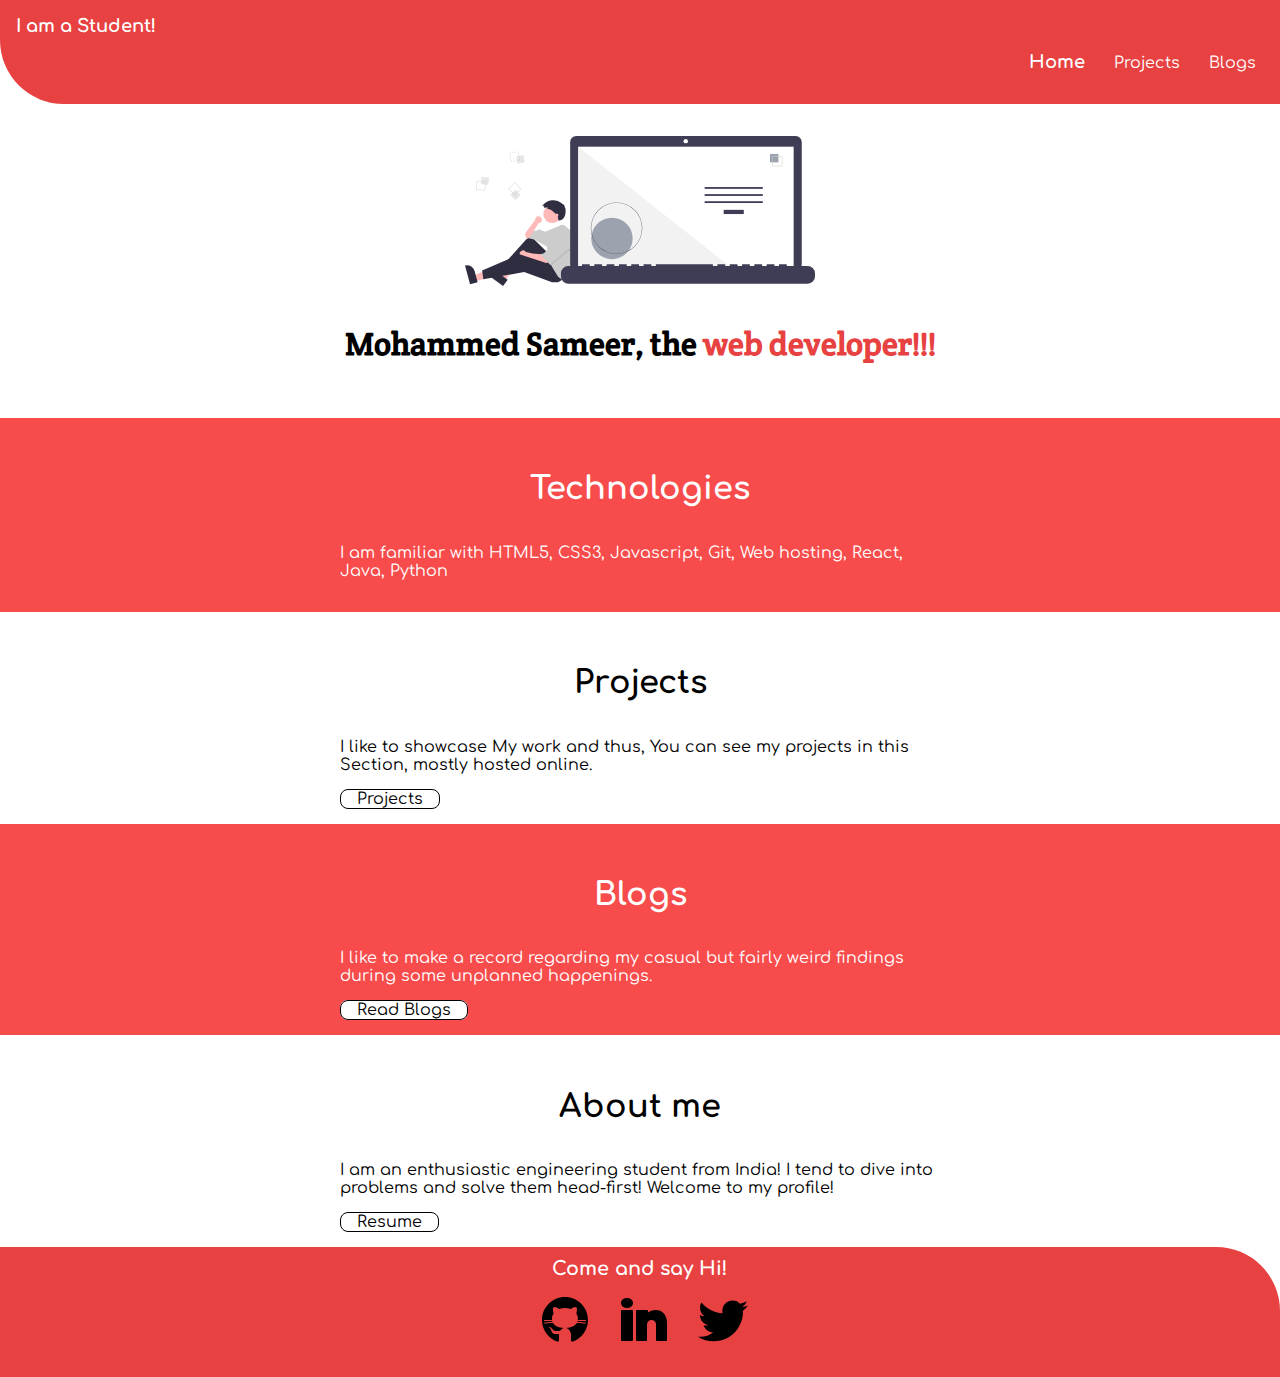
==== index.html @ 75433c21 "refact: Meta tags" ====
<!DOCTYPE html>
<html lang="en">
<head>
    <meta charset="UTF-8">
    <meta http-equiv="X-UA-Compatible" content="IE=edge">
    <meta name="viewport" content="width=device-width, initial-scale=1.0">
    <meta name="description" content="My Portfolio">
    <title>Portfolio</title>
    <link href="Css/styles.css" rel="stylesheet" />
</head>
<body>
    <nav class="navigation container">
        <div class="nav-brand">I am a Student!</div>
        <ul class="list-non-bullet nav-pills">
            <li class="list-item-inline">
                <a class="link link-active" href="/">Home</a>
            </li>
            <li class="list-item-inline">
                <a class="link" href="Templates/Projects.html">Projects</a>
            </li>
            <li class="list-item-inline">
                <a class="link" href="Templates/Blogs.html">Blogs</a>
            </li>
        </ul>
    </nav>

    <header class="hero">
        <img class="hero-img" src="/Images/programmer.svg" />
        <h1 class="hero-heading">Mohammed Sameer, the <span class="heading-inverted"> web developer!!!</span></h1>
    </header>

    <section class="section ow">
        <div class="container container-center">
            <h1>Technologies</h1>
            <p> I am familiar with HTML5, CSS3, Javascript, 
                Git, Web hosting, React, Java, Python  </p>
        </div>

    </section>

    <section class="section">
        <div class="container container-center">
            <h1>Projects</h1>
            <p>I like to showcase My work and thus,
                You can see my projects in this Section,
                 mostly hosted online. 
            </p>
        <a class="link link-secondary" href="Templates/Projects.html">Projects</a>
        </div>

    </section>

    <section class="section ow">
        <div class="container container-center">
            <h1>Blogs</h1>
            <p> I like to make a record regarding my casual
                but fairly weird findings during some unplanned 
                happenings.
            </p>
            <a class="link link-primary" href="Templates/Blogs.html">Read Blogs</a>
        </div>

    </section>
    <section class="section">
        <div class="container container-center">
            <h1>About me</h1>
            <p>I am an enthusiastic engineering student from India! I tend to dive into 
                problems and solve them head-first! Welcome to my profile!
            </p>
        <a class="link link-secondary" href="/Resume/Sameer-CV-23-9.pdf" download="Sameer's-cv">Resume</a>
        </div>

    </section>

    <footer class="footer">
        <div class="footer-header">Come and say Hi!</div>
        <ul class="social-links list-non-bullet">
            <li class="list-item-inline">
                <a class="link" href="https://github.com/Sameony">
                    <img src="/Images/git.svg" alt="icon-github">
                </a>
            </li>
            <li class="list-item-inline">
                <a class="link" 
                href="https://www.linkedin.com/in/mohammed-sameer-786485219/">
                    <img src="/Images/linkedin-2.png" alt="Icon-linkedin">
                </a>
            </li>
            <li class="list-item-inline">
                <a class="link" href="/">
                    <img src="/Images/twitter.svg" alt="Icon-twitter">
                </a>
            </li>
            
        </ul>
    </footer>

</body>
</html>
---- Css/styles.css ----
@import url('https://fonts.googleapis.com/css2?family=Comfortaa:wght@400;700&family=Lobster+Two&family=Poiret+One&display=swap');
@import url('https://fonts.googleapis.com/css2?family=Crete+Round&family=Righteous&display=swap');

/* font-family: 'Comfortaa', cursive;
font-family: 'Lobster Two', cursive;
font-family: 'Poiret One', cursive; 
font-family: 'Crete Round', serif;
font-family: 'Righteous', cursive;*/
:root {
    --prim-color: #e74141;
    --off-white: rgb(248, 76, 76);

}

body {
    font-family: 'Comfortaa', cursive;
    margin: 0px;
}
h1{
    font-family: 'Comfortaa', cursive;

}
.container {
    padding: 0 1rem 0 1rem;
}

.container-center {
    margin: auto;
    max-width: 600px;
}

.force-wide {
    max-width: auto;
}

.margin-top {
    margin-top: 2rem;
}

hr {
    margin: 2rem 0;
}

.padding-md {
    padding: 2rem;
}

/**   Links   **/
.link {
    text-decoration: none;
    font-weight: 400;
    padding: 0 0.5rem 0 1rem;
    color: white;
}

.link-primary {

    background-color: white;
    border-radius: 8px;
    padding: 0 1rem;
    color: black;
    border: black solid 1px;
    
}

.link-secondary {
    border-color: var(--prim-color);
    border: 1px solid;
    border-radius: 8px;
    color: black;
    padding: 0 1rem;
}


.link-project {
    color: red;
}

a.link-secondary:active,
a.link-secondary:hover {
    background-color: var(--prim-color);
    color: white;
}

a.link-primary:active,
a.link-primary:hover {
    background-color: white;
    color: black;
    font-size: larger;
    
}

.a :visited {
    color: red;
}



/**   Lists    **/
.list-non-bullet {
    list-style: none;
}

.list-item-inline {
    display: inline;
}

/**     Navigation      **/
.navigation {
    background-color: var(--prim-color);
    color: white;
    padding: 1rem;
    border-bottom-left-radius: 4rem;

}

.nav-brand {
    font-weight: bold;
    font-size: large;
}

.navigation .link {
    color: white;
}

.nav-pills {
    text-align: right;

}

.navigation .link-active {
    font-weight: bold;
    font-size: large;
}

/**   Header  **/

.hero {
    padding: 2rem;
    text-align: center;
}

.hero-img {
    max-width: 350px;
    display: block;
    margin: auto;
}

.hero .hero-heading {
    font-size: 2rem;
    font-weight: bold;
    padding-top: 1rem;
    font-family: 'Crete Round', serif;
    
}

.hero .hero-heading .heading-inverted {
    color: var(--prim-color);
}

/**   Section  **/

.section {
    padding: 1rem;

}

.section h1 {
    text-align: center;
    padding: 1rem;
}

.ow {

    background-color: var(--off-white);
  color: white;

}

/**   Footer  **/

.footer {
    background-color: var(--prim-color);
    padding: 0.7rem;
    text-align: center;
    color: white;
    border-radius: 0 4rem 0 0;

}

.footer ul {
    padding-inline-start: 0px;
    color: white;
}

.footer-header {
    font-size: larger;
    font-weight: bold;
}

/*  */
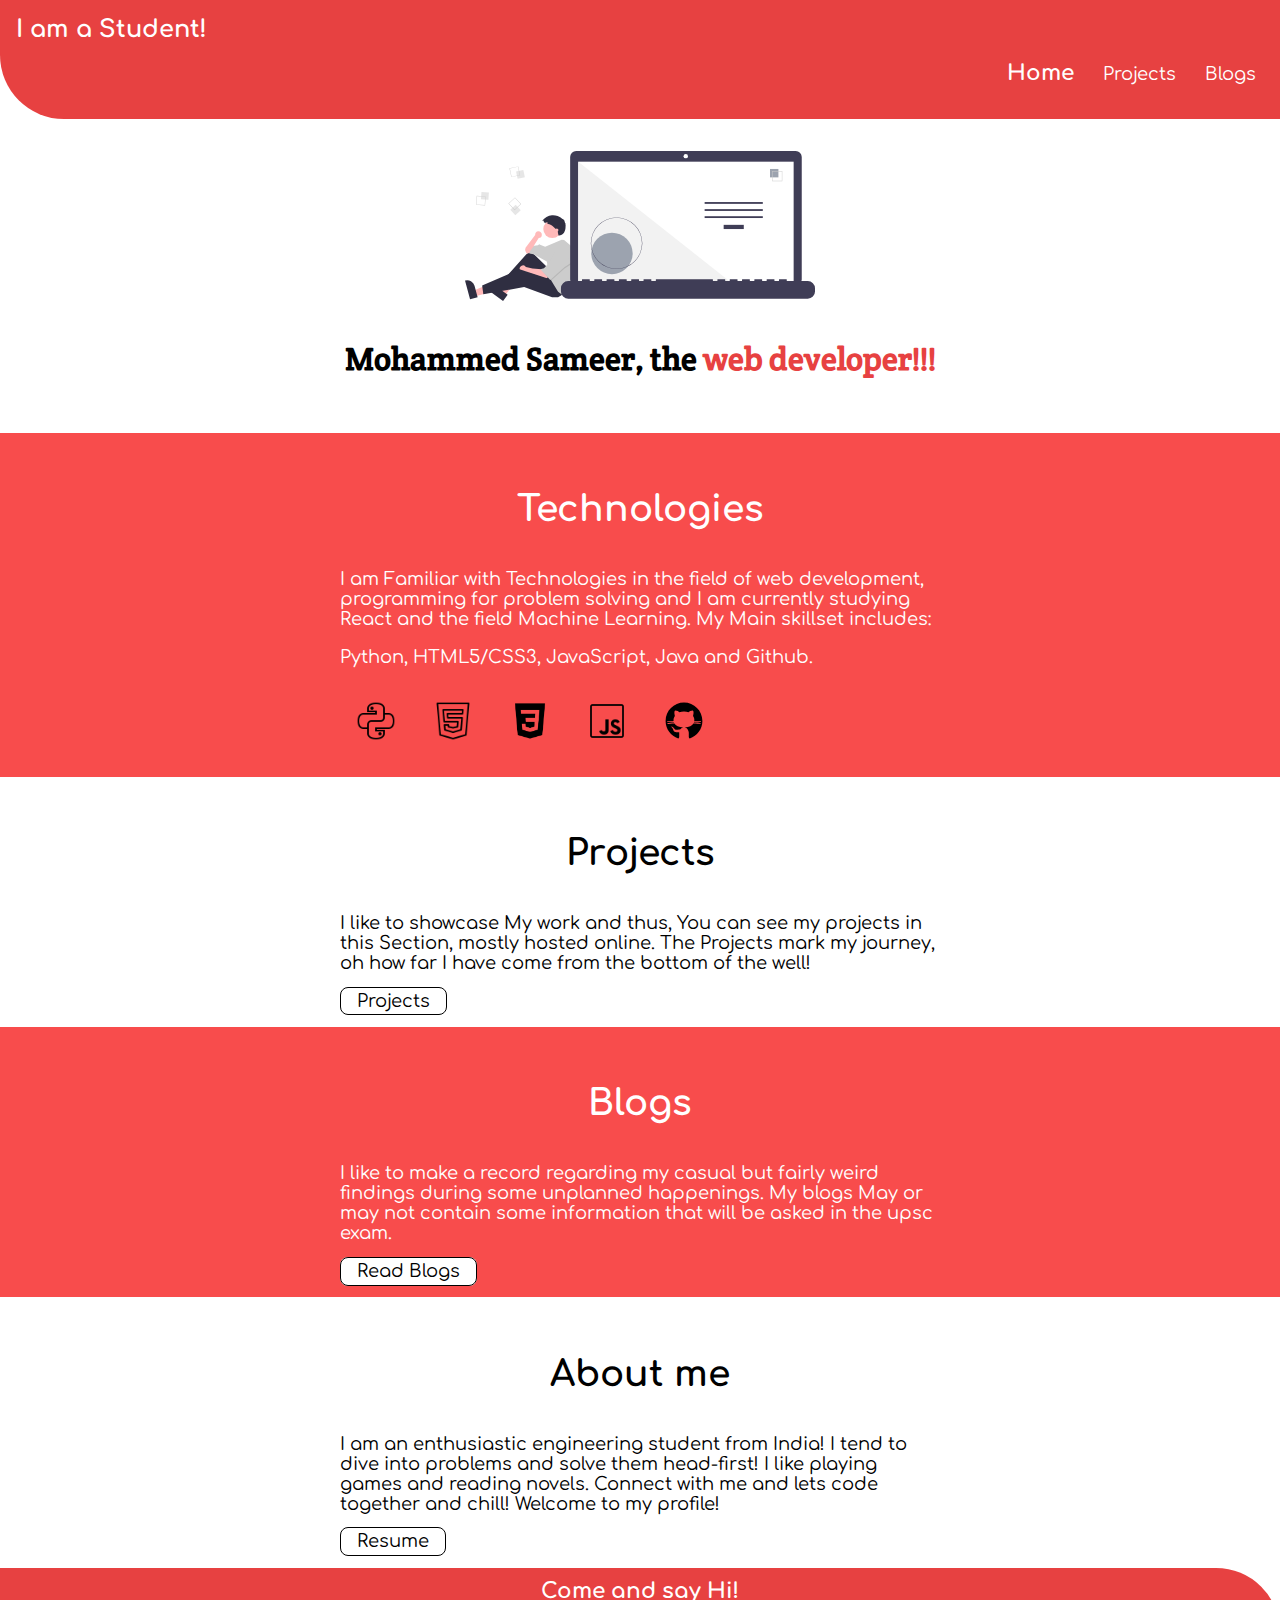
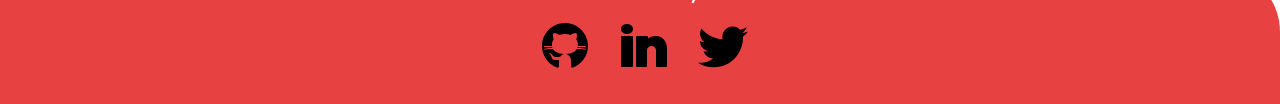
==== commit 66a48977: "style: Skills section updated home page" ====
--- a/index.html
+++ b/index.html
@@ -32,8 +32,17 @@
     <section class="section ow">
         <div class="container container-center">
             <h1>Technologies</h1>
-            <p> I am familiar with HTML5, CSS3, Javascript, 
-                Git, Web hosting, React, Java, Python  </p>
+            <p> I am Familiar with Technologies in the field of web development,
+                programming for problem solving and I am currently studying React and
+                the field Machine Learning. My Main skillset includes:   </p>
+                <p class="boldit">Python, HTML5/CSS3, JavaScript, Java and Github.</p>
+            <div class="skillinks">
+                <a href="https://www.python.org/"><img src="/Images/icons8-python-50.png" class="smol-ico"></a>
+                <a href="https://developer.mozilla.org/en-US/docs/Web/HTML"><img src="/Images/icons8-html-5-50.png" class="smol-ico"></a>
+                <a href="https://developer.mozilla.org/en-US/docs/Web/CSS"><img src="/Images/logo-css3-logo-icon-png-svg.png" class="smol-ico"></a>
+                <a href="https://developer.mozilla.org/en-US/docs/Web/JavaScript"><img src="/Images/icons8-javascript-50.png" class="smol-ico"></a>
+                <a href="https://github.com/about"><img src="/Images/git.svg" class="smol-ico"></a>
+            </div>
         </div>
 
     </section>
@@ -43,7 +52,8 @@
             <h1>Projects</h1>
             <p>I like to showcase My work and thus,
                 You can see my projects in this Section,
-                 mostly hosted online. 
+                 mostly hosted online. The Projects mark my journey,
+                 oh how far I have come from the bottom of the well!
             </p>
         <a class="link link-secondary" href="Templates/Projects.html">Projects</a>
         </div>
@@ -55,7 +65,8 @@
             <h1>Blogs</h1>
             <p> I like to make a record regarding my casual
                 but fairly weird findings during some unplanned 
-                happenings.
+                happenings. My blogs May or may not contain some information that
+                will be asked in the upsc exam.
             </p>
             <a class="link link-primary" href="Templates/Blogs.html">Read Blogs</a>
         </div>
@@ -65,7 +76,8 @@
         <div class="container container-center">
             <h1>About me</h1>
             <p>I am an enthusiastic engineering student from India! I tend to dive into 
-                problems and solve them head-first! Welcome to my profile!
+                problems and solve them head-first! I like playing games and reading novels.
+                Connect with me and lets code together and chill! Welcome to my profile!
             </p>
         <a class="link link-secondary" href="/Resume/Sameer-CV-23-9.pdf" download="Sameer's-cv">Resume</a>
         </div>
--- a/Css/styles.css
+++ b/Css/styles.css
@@ -15,6 +15,7 @@
 body {
     font-family: 'Comfortaa', cursive;
     margin: 0px;
+    font-size: large;
 }
 h1{
     font-family: 'Comfortaa', cursive;
@@ -57,7 +58,7 @@
 
     background-color: white;
     border-radius: 8px;
-    padding: 0 1rem;
+    padding: 0.2rem 1rem;
     color: black;
     border: black solid 1px;
     
@@ -68,7 +69,7 @@
     border: 1px solid;
     border-radius: 8px;
     color: black;
-    padding: 0 1rem;
+    padding: 0.2rem 1rem;
 }
 
 
@@ -116,7 +117,7 @@
 
 .nav-brand {
     font-weight: bold;
-    font-size: large;
+    font-size: x-large;
 }
 
 .navigation .link {
@@ -129,8 +130,8 @@
 }
 
 .navigation .link-active {
-    font-weight: bold;
-    font-size: large;
+    font-weight: 1000;
+    font-size: larger;
 }
 
 /**   Header  **/
@@ -198,4 +199,14 @@
     font-weight: bold;
 }
 
-/*  */+/* smol icons */
+.smol-ico{
+    max-width: 40px;
+    padding: 1rem;
+    border-radius: 1rem;
+}
+
+.smol-ico:hover{
+    /* max-width: 45px; */
+    background-color: #d83c3cda;
+}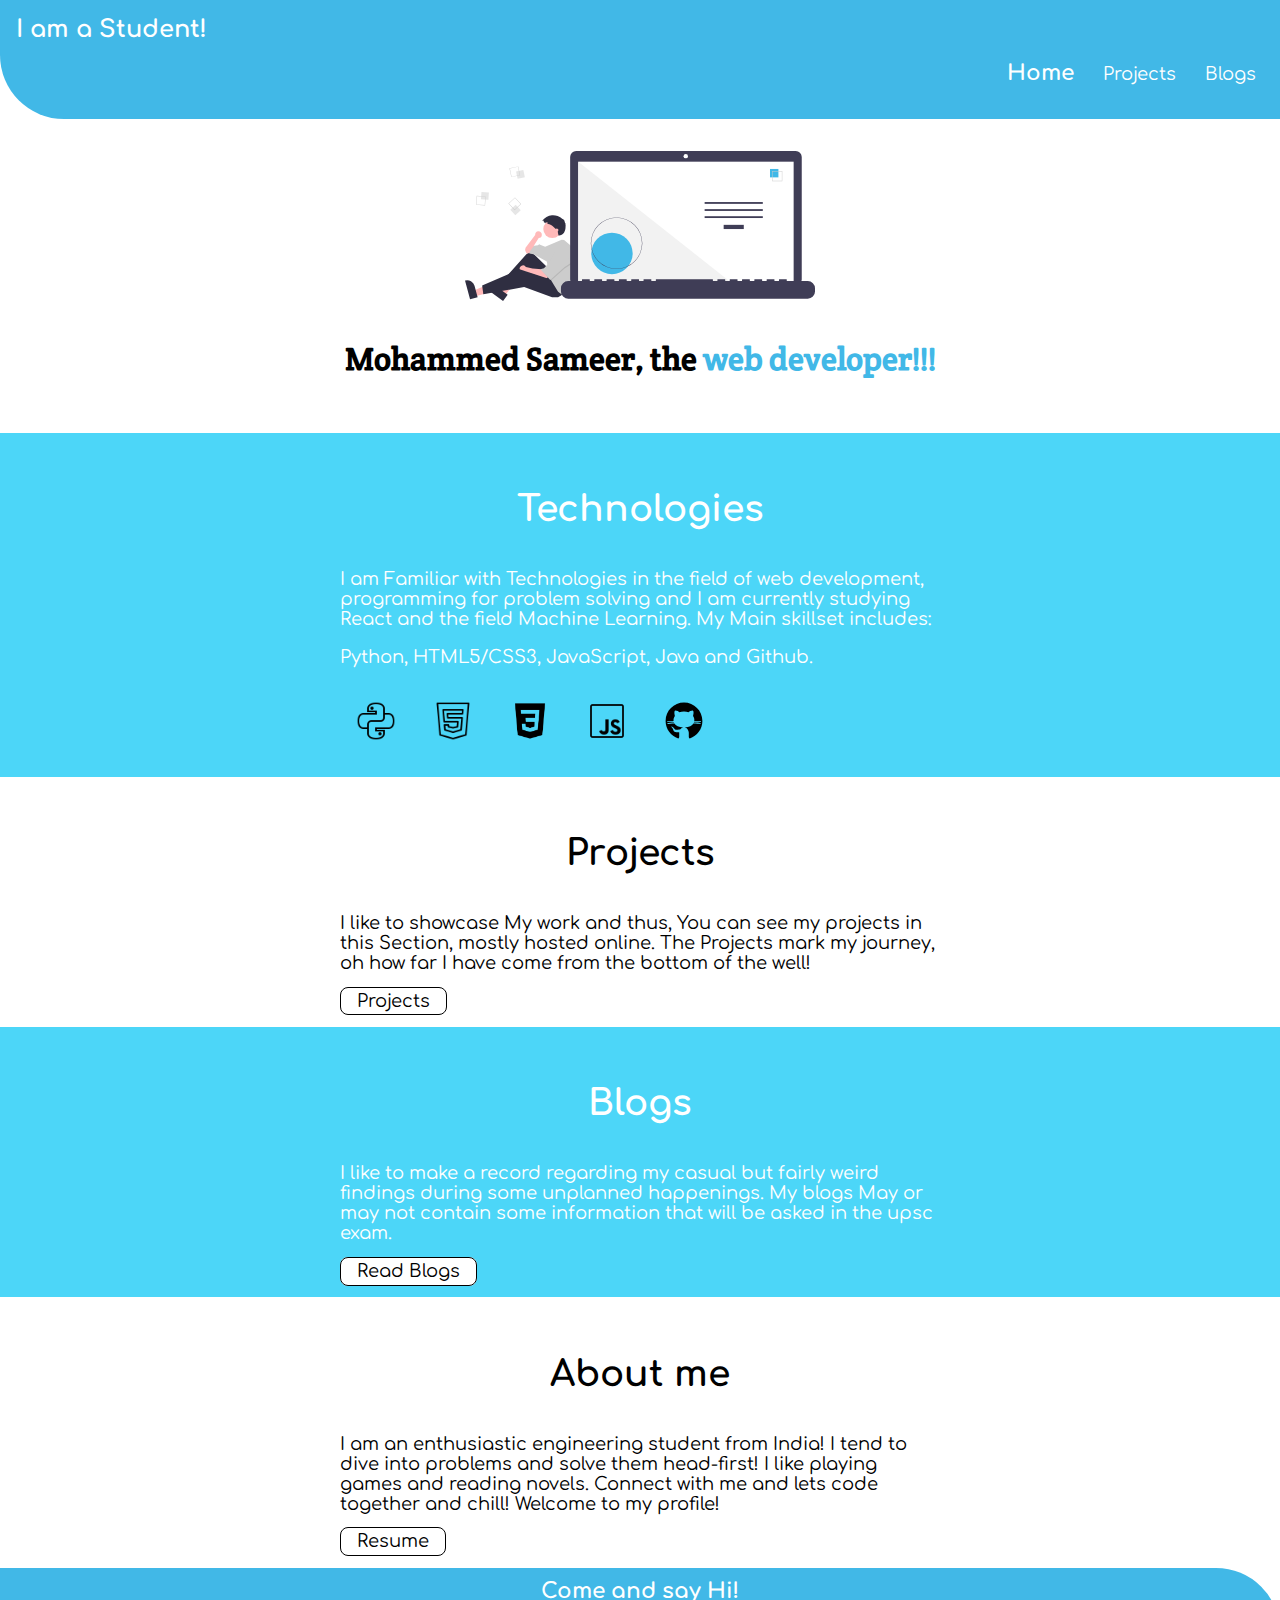
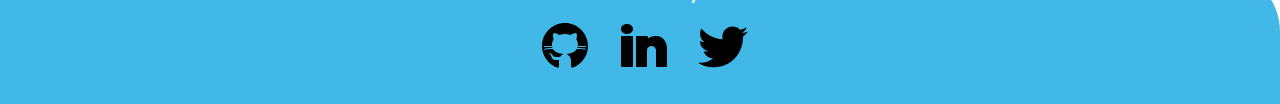
==== commit b015608e: "Merge pull request #12 from Sameony/falseMain" ====
--- a/index.html
+++ b/index.html
@@ -7,6 +7,7 @@
     <meta name="description" content="My Portfolio">
     <title>Portfolio</title>
     <link href="Css/styles.css" rel="stylesheet" />
+    <link rel="icon" href="/Images/mycofavi.ico">
 </head>
 <body>
     <nav class="navigation container">
@@ -99,7 +100,7 @@
                 </a>
             </li>
             <li class="list-item-inline">
-                <a class="link" href="/">
+                <a class="link" href="https://twitter.com/Sameony1">
                     <img src="/Images/twitter.svg" alt="Icon-twitter">
                 </a>
             </li>
--- a/Css/styles.css
+++ b/Css/styles.css
@@ -7,8 +7,8 @@
 font-family: 'Crete Round', serif;
 font-family: 'Righteous', cursive;*/
 :root {
-    --prim-color: #e74141;
-    --off-white: rgb(248, 76, 76);
+    --prim-color: #41b8e7;
+    --off-white: rgb(76, 214, 248);
 
 }
 
@@ -73,9 +73,6 @@
 }
 
 
-.link-project {
-    color: red;
-}
 
 a.link-secondary:active,
 a.link-secondary:hover {
@@ -91,9 +88,7 @@
     
 }
 
-.a :visited {
-    color: red;
-}
+
 
 
 
@@ -208,5 +203,5 @@
 
 .smol-ico:hover{
     /* max-width: 45px; */
-    background-color: #d83c3cda;
+    background-color: #ffffff;
 }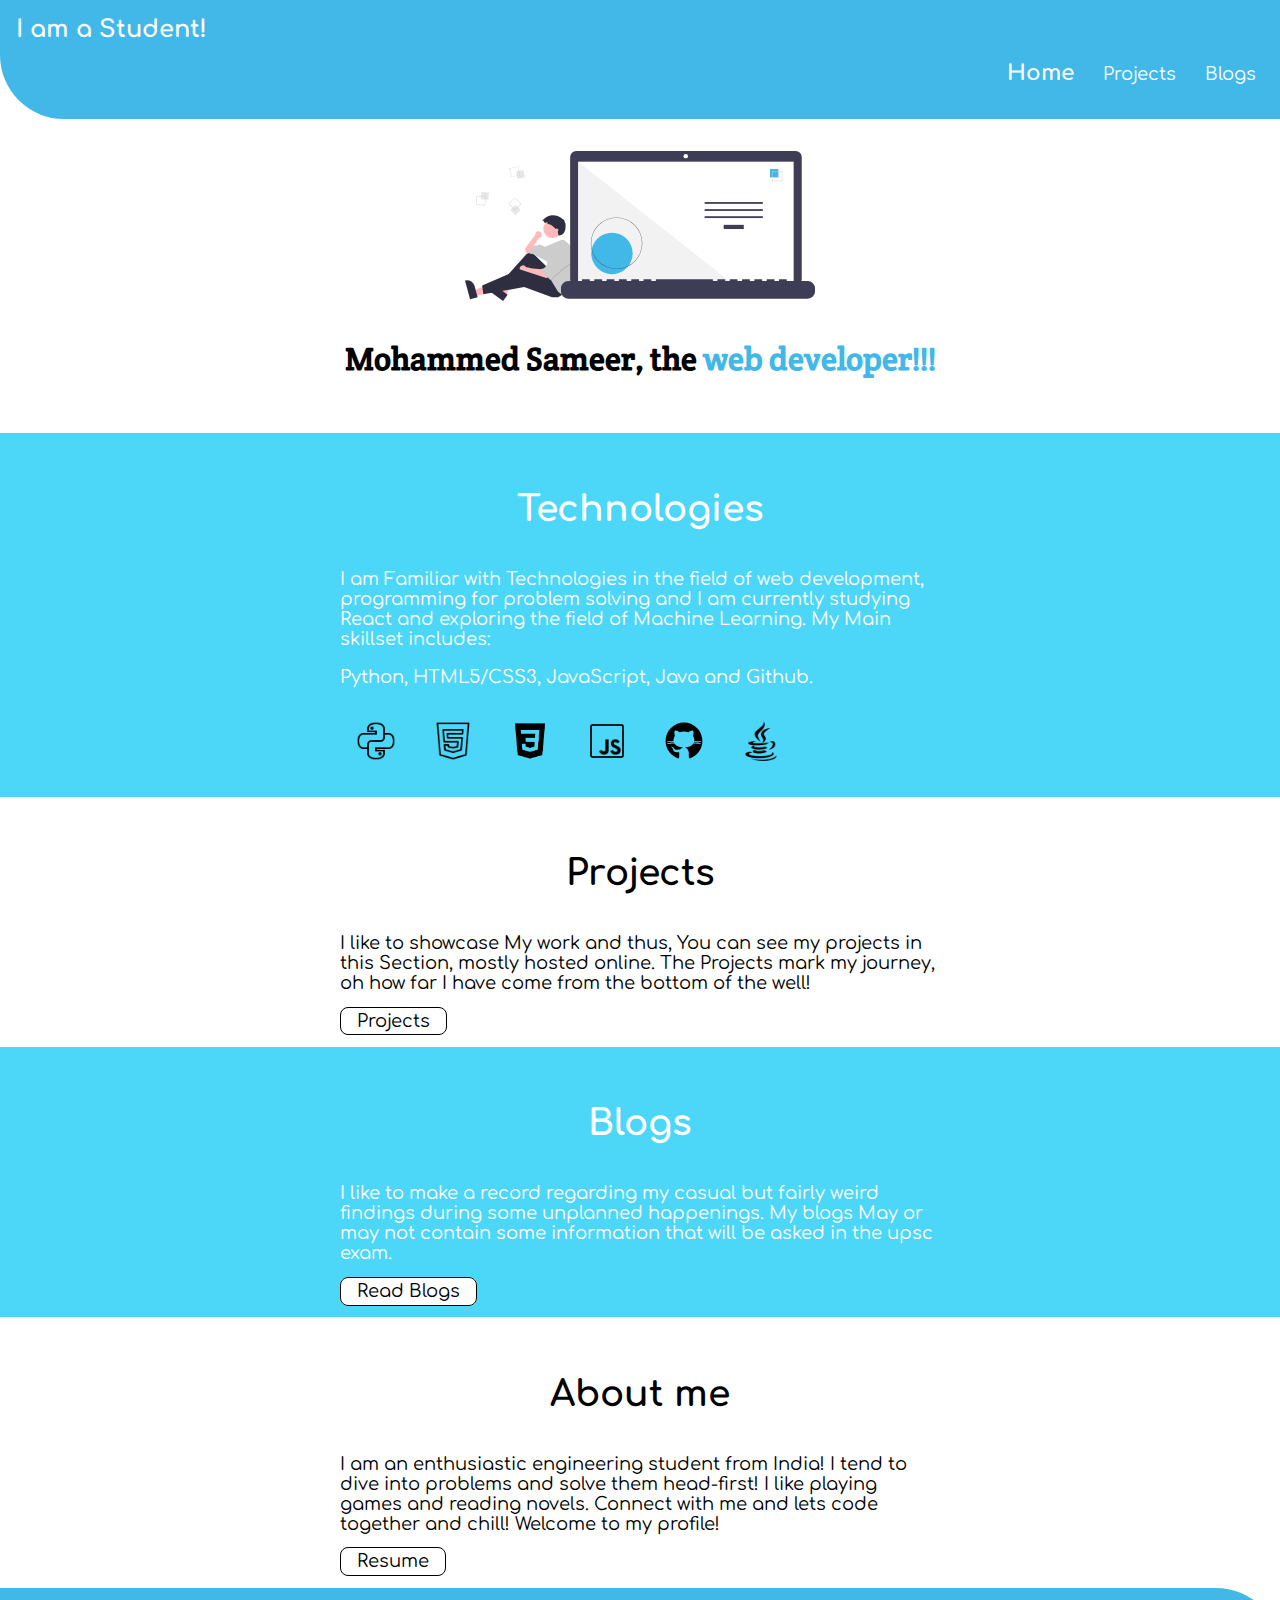
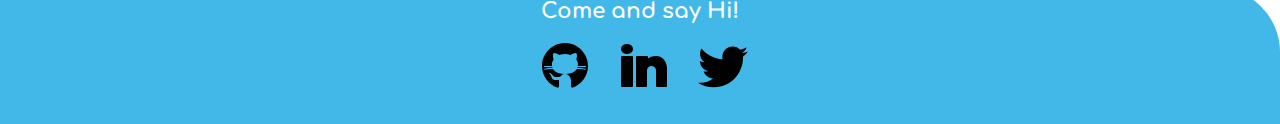
==== commit 96e64ba5: "Merge pull request #13 from Sameony/falseMain" ====
--- a/index.html
+++ b/index.html
@@ -35,7 +35,7 @@
             <h1>Technologies</h1>
             <p> I am Familiar with Technologies in the field of web development,
                 programming for problem solving and I am currently studying React and
-                the field Machine Learning. My Main skillset includes:   </p>
+                exploring the field of Machine Learning. My Main skillset includes:   </p>
                 <p class="boldit">Python, HTML5/CSS3, JavaScript, Java and Github.</p>
             <div class="skillinks">
                 <a href="https://www.python.org/"><img src="/Images/icons8-python-50.png" class="smol-ico"></a>
@@ -43,6 +43,7 @@
                 <a href="https://developer.mozilla.org/en-US/docs/Web/CSS"><img src="/Images/logo-css3-logo-icon-png-svg.png" class="smol-ico"></a>
                 <a href="https://developer.mozilla.org/en-US/docs/Web/JavaScript"><img src="/Images/icons8-javascript-50.png" class="smol-ico"></a>
                 <a href="https://github.com/about"><img src="/Images/git.svg" class="smol-ico"></a>
+                <a href="https://www.oracle.com/java/technologies/"><img src="/Images/icons8-java-50.png" class="smol-ico"></a>
             </div>
         </div>
 
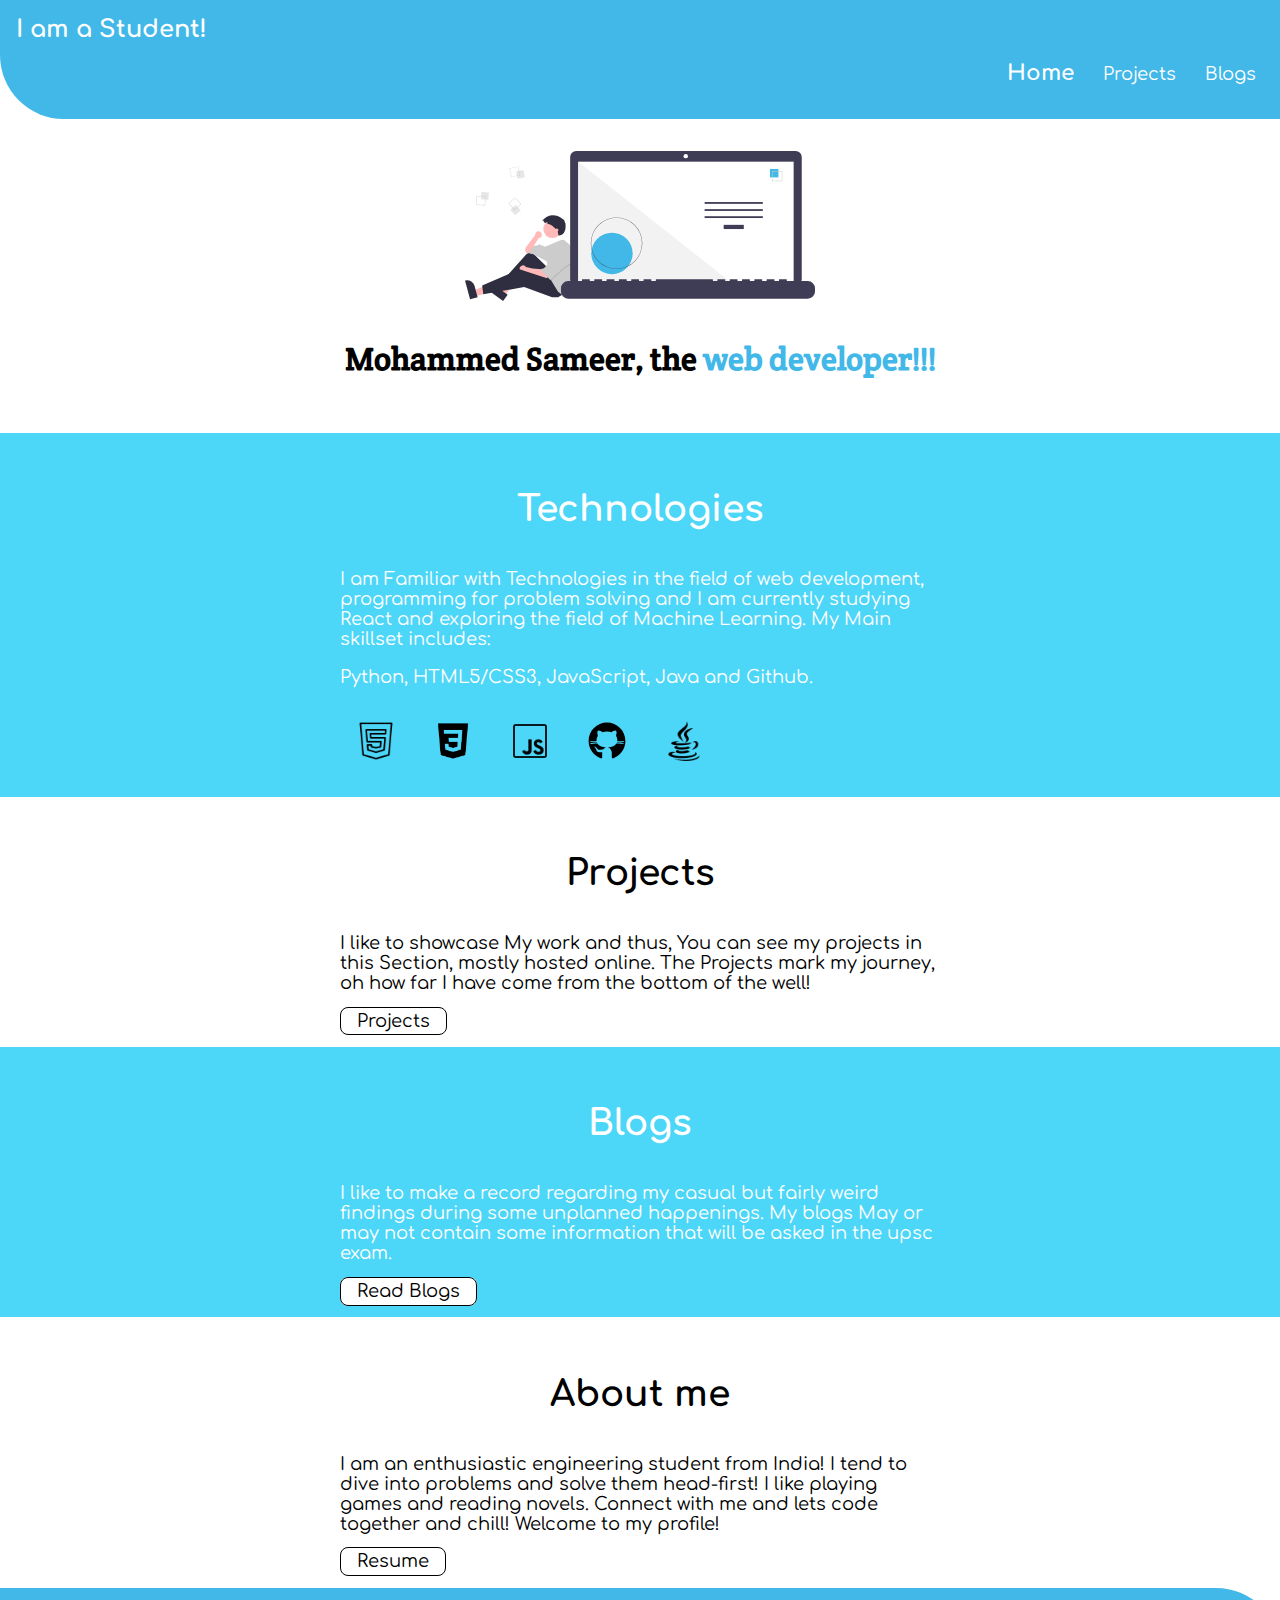
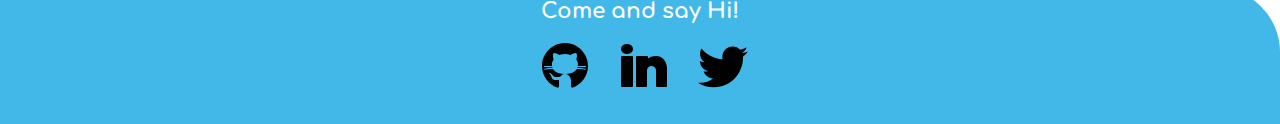
==== commit 52f861a3: "fix: skills icons" ====
--- a/index.html
+++ b/index.html
@@ -17,10 +17,10 @@
                 <a class="link link-active" href="/">Home</a>
             </li>
             <li class="list-item-inline">
-                <a class="link" href="Templates/Projects.html">Projects</a>
+                <a class="link  largify" href="Templates/Projects.html">Projects</a>
             </li>
             <li class="list-item-inline">
-                <a class="link" href="Templates/Blogs.html">Blogs</a>
+                <a class="link largify" href="Templates/Blogs.html">Blogs</a>
             </li>
         </ul>
     </nav>
@@ -38,12 +38,11 @@
                 exploring the field of Machine Learning. My Main skillset includes:   </p>
                 <p class="boldit">Python, HTML5/CSS3, JavaScript, Java and Github.</p>
             <div class="skillinks">
-                <a href="https://www.python.org/"><img src="/Images/icons8-python-50.png" class="smol-ico"></a>
-                <a href="https://developer.mozilla.org/en-US/docs/Web/HTML"><img src="/Images/icons8-html-5-50.png" class="smol-ico"></a>
-                <a href="https://developer.mozilla.org/en-US/docs/Web/CSS"><img src="/Images/logo-css3-logo-icon-png-svg.png" class="smol-ico"></a>
-                <a href="https://developer.mozilla.org/en-US/docs/Web/JavaScript"><img src="/Images/icons8-javascript-50.png" class="smol-ico"></a>
-                <a href="https://github.com/about"><img src="/Images/git.svg" class="smol-ico"></a>
-                <a href="https://www.oracle.com/java/technologies/"><img src="/Images/icons8-java-50.png" class="smol-ico"></a>
+                <a target="_blank" href="https://developer.mozilla.org/en-US/docs/Web/HTML"><img src="/Images/icons8-html-5-50.png" class="smol-ico"></a>
+                <a target="_blank" href="https://developer.mozilla.org/en-US/docs/Web/CSS"><img src="/Images/logo-css3-logo-icon-png-svg.png" class="smol-ico"></a>
+                <a target="_blank" href="https://developer.mozilla.org/en-US/docs/Web/JavaScript"><img src="/Images/icons8-javascript-50.png" class="smol-ico"></a>
+                <a target="_blank" href="https://github.com/about"><img src="/Images/git.svg" class="smol-ico"></a>
+                <a target="_blank" href="https://www.oracle.com/java/technologies/"><img src="/Images/icons8-java-50.png" class="smol-ico"></a>
             </div>
         </div>
 
@@ -81,7 +80,7 @@
                 problems and solve them head-first! I like playing games and reading novels.
                 Connect with me and lets code together and chill! Welcome to my profile!
             </p>
-        <a class="link link-secondary" href="/Resume/Sameer-CV-23-9.pdf" download="Sameer's-cv">Resume</a>
+        <a class="link link-secondary" href="/Resume/Mohammed_Sameer_CV.pdf" download="Sameer's-cv">Resume</a>
         </div>
 
     </section>
@@ -90,18 +89,18 @@
         <div class="footer-header">Come and say Hi!</div>
         <ul class="social-links list-non-bullet">
             <li class="list-item-inline">
-                <a class="link" href="https://github.com/Sameony">
+                <a class="link easeit" href="https://github.com/Sameony" target="_blank">
                     <img src="/Images/git.svg" alt="icon-github">
                 </a>
             </li>
             <li class="list-item-inline">
-                <a class="link" 
-                href="https://www.linkedin.com/in/mohammed-sameer-786485219/">
+                <a class="link easeit" 
+                href="https://www.linkedin.com/in/mohammed-sameer-786485219/" target="_blank">
                     <img src="/Images/linkedin-2.png" alt="Icon-linkedin">
                 </a>
             </li>
             <li class="list-item-inline">
-                <a class="link" href="https://twitter.com/Sameony1">
+                <a class="link easeit" href="https://twitter.com/Sameony1" target="_blank">
                     <img src="/Images/twitter.svg" alt="Icon-twitter">
                 </a>
             </li>
--- a/Css/styles.css
+++ b/Css/styles.css
@@ -6,6 +6,7 @@
 font-family: 'Poiret One', cursive; 
 font-family: 'Crete Round', serif;
 font-family: 'Righteous', cursive;*/
+
 :root {
     --prim-color: #41b8e7;
     --off-white: rgb(76, 214, 248);
@@ -16,6 +17,7 @@
     font-family: 'Comfortaa', cursive;
     margin: 0px;
     font-size: large;
+    
 }
 h1{
     font-family: 'Comfortaa', cursive;
@@ -52,6 +54,7 @@
     font-weight: 400;
     padding: 0 0.5rem 0 1rem;
     color: white;
+    transition: all ease-in 0.3s;
 }
 
 .link-primary {
@@ -61,7 +64,7 @@
     padding: 0.2rem 1rem;
     color: black;
     border: black solid 1px;
-    
+    transition: all ease-in 0.3s;
 }
 
 .link-secondary {
@@ -70,6 +73,7 @@
     border-radius: 8px;
     color: black;
     padding: 0.2rem 1rem;
+    transition: all ease-in 0.2s;
 }
 
 
@@ -88,8 +92,21 @@
     
 }
 
-
-
+.largify:hover{
+    font-size: x-large;
+}
+
+.easeit{
+    transition: all ease-in 0.2s;
+}
+
+.easeit:hover{
+   background-color: white;
+   padding-top: 2.2rem;
+   padding-left: 0.5rem;
+   padding-right: 0.3rem;
+   border-radius: 20px;
+}
 
 
 /**   Lists    **/
@@ -100,6 +117,7 @@
 .list-item-inline {
     display: inline;
 }
+
 
 /**     Navigation      **/
 .navigation {
@@ -199,6 +217,7 @@
     max-width: 40px;
     padding: 1rem;
     border-radius: 1rem;
+    transition: all ease-in 0.2s;
 }
 
 .smol-ico:hover{
